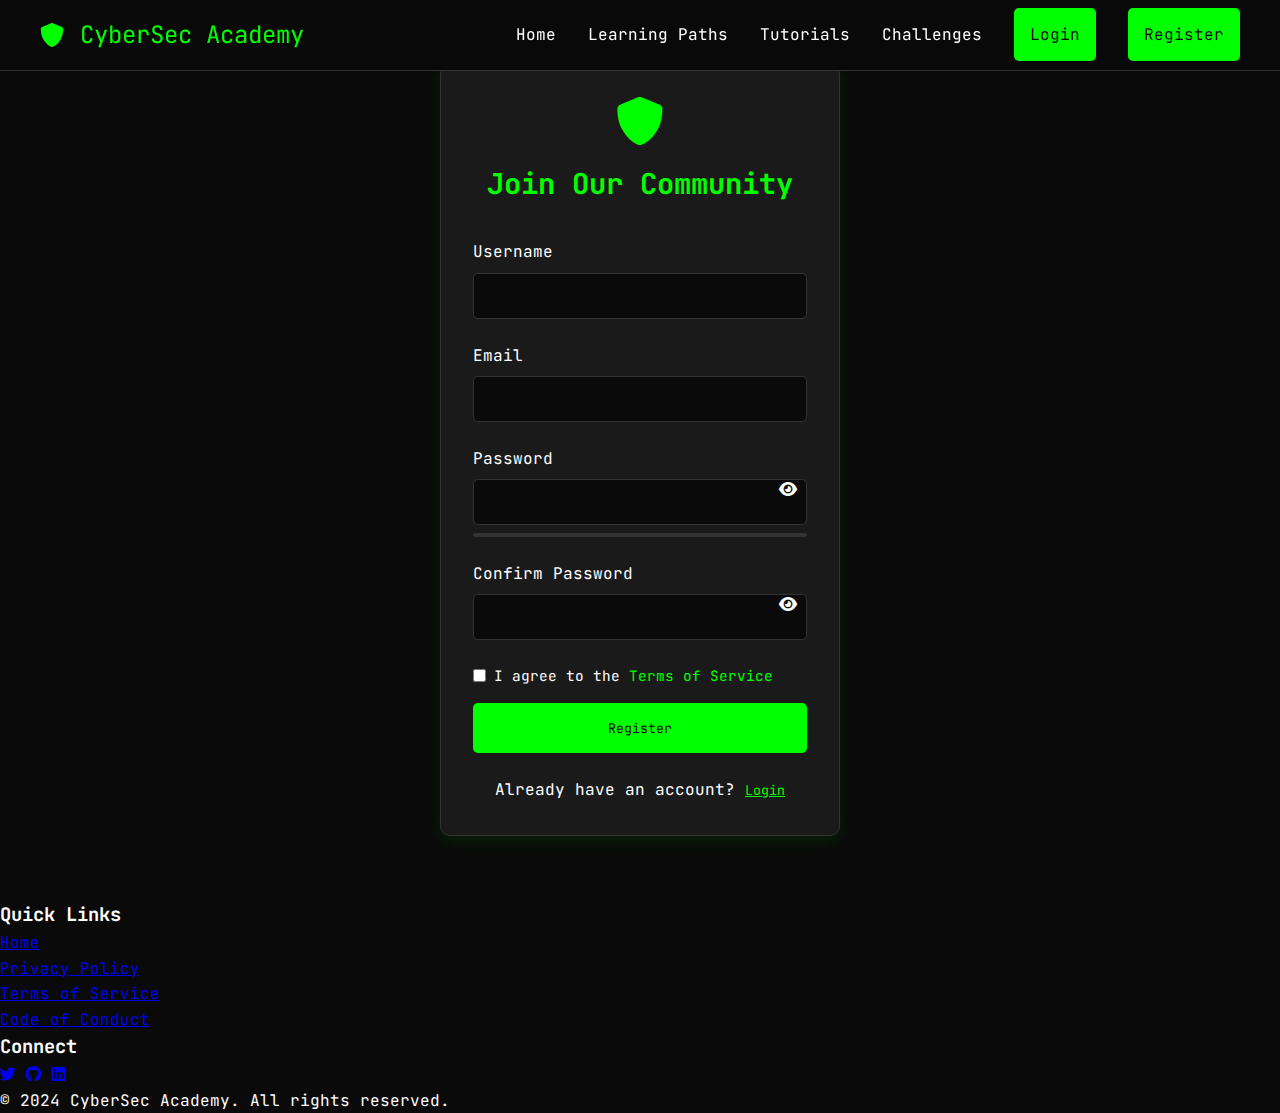
==== register.html @ 38bdb803 "Create register.html" ====
<!DOCTYPE html>
<html lang="en">
<head>
    <meta charset="UTF-8">
    <meta name="viewport" content="width=device-width, initial-scale=1.0">
    <title>Register - CyberSec Academy</title>
    <link rel="stylesheet" href="styles.css">
    <link href="https://fonts.googleapis.com/css2?family=JetBrains+Mono:wght@400;700&display=swap" rel="stylesheet">
    <link rel="stylesheet" href="https://cdnjs.cloudflare.com/ajax/libs/font-awesome/6.0.0/css/all.min.css">
    <style>
        :root {
            --primary-color: #00ff00;
            --accent-color: #00cc00;
            --background-color: #0a0a0a;
            --card-background: #1a1a1a;
            --text-color: #ffffff;
            --terminal-border: #333333;
        }

        * {
            margin: 0;
            padding: 0;
            box-sizing: border-box;
        }

        body {
            font-family: 'JetBrains Mono', monospace;
            background: var(--background-color);
            color: var(--text-color);
            line-height: 1.6;
        }

        header {
            background: rgba(10, 10, 10, 0.95);
            padding: 1rem 2rem;
            position: fixed;
            width: 100%;
            top: 0;
            z-index: 1000;
            border-bottom: 1px solid var(--terminal-border);
        }

        nav {
            display: flex;
            justify-content: space-between;
            align-items: center;
            max-width: 1200px;
            margin: 0 auto;
        }

        .logo {
            display: flex;
            align-items: center;
            gap: 1rem;
            font-size: 1.5rem;
            color: var(--primary-color);
        }

        nav ul {
            display: flex;
            gap: 2rem;
            list-style: none;
        }

        nav a {
            color: var(--text-color);
            text-decoration: none;
            transition: color 0.3s ease;
        }

        nav a:hover {
            color: var(--primary-color);
        }

        .auth-container {
            min-height: 100vh;
            display: flex;
            align-items: center;
            justify-content: center;
            padding: 2rem;
            background: var(--background-color);
        }

        .auth-card {
            background: var(--card-background);
            border: 1px solid var(--terminal-border);
            border-radius: 10px;
            padding: 2rem;
            width: 100%;
            max-width: 400px;
            box-shadow: 0 5px 15px rgba(0, 255, 0, 0.1);
        }

        .auth-header {
            text-align: center;
            margin-bottom: 2rem;
        }

        .auth-icon {
            font-size: 3rem;
            color: var(--primary-color);
            margin-bottom: 1rem;
        }

        .auth-title {
            font-size: 1.8rem;
            color: var(--primary-color);
            margin: 0;
        }

        .auth-form {
            display: none;
        }

        .auth-form.show {
            display: block;
            animation: fadeIn 0.3s ease;
        }

        .form-group {
            margin-bottom: 1.5rem;
            position: relative;
        }

        .form-group label {
            display: block;
            color: var(--text-color);
            margin-bottom: 0.5rem;
        }

        .form-group input {
            width: 100%;
            padding: 0.8rem;
            background: var(--background-color);
            border: 1px solid var(--terminal-border);
            border-radius: 5px;
            color: var(--text-color);
            font-family: 'JetBrains Mono', monospace;
        }

        .form-group input:focus {
            outline: none;
            border-color: var(--primary-color);
            box-shadow: 0 0 10px rgba(0, 255, 0, 0.1);
        }

        .password-toggle {
            position: absolute;
            right: 10px;
            top: 35px;
            cursor: pointer;
            color: var(--text-color);
        }

        .password-toggle:hover {
            color: var(--primary-color);
        }

        .password-strength {
            margin-top: 0.5rem;
            font-size: 0.9rem;
        }

        .strength-bar {
            height: 4px;
            background: var(--terminal-border);
            border-radius: 2px;
            margin-top: 0.5rem;
            overflow: hidden;
        }

        .strength-bar-fill {
            height: 100%;
            width: 0;
            transition: width 0.3s ease, background-color 0.3s ease;
        }

        .strength-weak { background-color: #ff4444; }
        .strength-medium { background-color: #ffbb33; }
        .strength-strong { background-color: #00C851; }

        .auth-button {
            width: 100%;
            padding: 1rem;
            background: var(--primary-color);
            color: var(--background-color);
            border: none;
            border-radius: 5px;
            font-family: 'JetBrains Mono', monospace;
            cursor: pointer;
            transition: background-color 0.3s ease;
        }

        .auth-button:hover {
            background: var(--accent-color);
        }

        .auth-switch {
            text-align: center;
            margin-top: 1.5rem;
        }

        .auth-switch button {
            background: none;
            border: none;
            color: var(--primary-color);
            cursor: pointer;
            font-family: 'JetBrains Mono', monospace;
            text-decoration: underline;
        }

        .auth-switch button:hover {
            color: var(--accent-color);
        }

        .error-message {
            color: #ff4444;
            text-align: center;
            margin-bottom: 1rem;
            display: none;
        }

        .error-message.show {
            display: block;
            animation: fadeIn 0.3s ease;
        }

        .terms-checkbox {
            margin: 1rem 0;
            display: flex;
            align-items: center;
            gap: 0.5rem;
        }

        .terms-checkbox input[type="checkbox"] {
            width: auto;
        }

        .terms-checkbox label {
            font-size: 0.9rem;
        }

        .terms-checkbox a {
            color: var(--primary-color);
            text-decoration: none;
        }

        .terms-checkbox a:hover {
            text-decoration: underline;
        }

        @keyframes fadeIn {
            from { opacity: 0; transform: translateY(10px); }
            to { opacity: 1; transform: translateY(0); }
        }

        @media (max-width: 480px) {
            .auth-container {
                padding: 1rem;
            }

            .auth-card {
                padding: 1.5rem;
            }

            .auth-title {
                font-size: 1.5rem;
            }
        }
    </style>
</head>
<body>
    <header>
        <nav>
            <div class="logo">
                <i class="fas fa-shield-alt"></i>
                <span>CyberSec Academy</span>
            </div>
            <ul>
                <li><a href="index.html">Home</a></li>
                <li><a href="/learning-paths.html">Learning Paths</a></li>
                <li><a href="/tutorials.html">Tutorials</a></li>
                <li><a href="/challenges.html">Challenges</a></li>
                <li><a href="/login.html" class="auth-button">Login</a></li>
                <li><a href="/register.html" class="auth-button active">Register</a></li>
            </ul>
        </nav>
    </header>

    <main class="auth-container">
        <div class="auth-card">
            <div class="auth-header">
                <i class="fas fa-shield-alt auth-icon"></i>
                <h1 class="auth-title">Join Our Community</h1>
            </div>

            <div class="error-message" id="error-message"></div>

            <form class="auth-form" id="login-form">
                <div class="form-group">
                    <label for="login-email">Email</label>
                    <input type="email" id="login-email" required>
                </div>
                <div class="form-group">
                    <label for="login-password">Password</label>
                    <input type="password" id="login-password" required>
                    <i class="fas fa-eye password-toggle" onclick="togglePassword('login-password')"></i>
                </div>
                <button type="submit" class="auth-button">Login</button>
                <div class="auth-switch">
                    <p>Don't have an account? <button type="button" id="show-register">Register</button></p>
                </div>
            </form>

            <form class="auth-form show" id="register-form">
                <div class="form-group">
                    <label for="register-username">Username</label>
                    <input type="text" id="register-username" required>
                </div>
                <div class="form-group">
                    <label for="register-email">Email</label>
                    <input type="email" id="register-email" required>
                </div>
                <div class="form-group">
                    <label for="register-password">Password</label>
                    <input type="password" id="register-password" required onkeyup="checkPasswordStrength()">
                    <i class="fas fa-eye password-toggle" onclick="togglePassword('register-password')"></i>
                    <div class="password-strength" id="password-strength"></div>
                    <div class="strength-bar">
                        <div class="strength-bar-fill" id="strength-bar-fill"></div>
                    </div>
                </div>
                <div class="form-group">
                    <label for="confirm-password">Confirm Password</label>
                    <input type="password" id="confirm-password" required onkeyup="checkPasswordMatch()">
                    <i class="fas fa-eye password-toggle" onclick="togglePassword('confirm-password')"></i>
                </div>
                <div class="terms-checkbox">
                    <input type="checkbox" id="terms" required>
                    <label for="terms">I agree to the <a href="/terms.html" target="_blank">Terms of Service</a></label>
                </div>
                <button type="submit" class="auth-button">Register</button>
                <div class="auth-switch">
                    <p>Already have an account? <button type="button" id="show-login">Login</button></p>
                </div>
            </form>
        </div>
    </main>

    <footer>
        <div class="footer-content">
            <div class="footer-section">
                <h3>Quick Links</h3>
                <ul>
                    <li><a href="index.html">Home</a></li>
                    <li><a href="privacy-policy.html">Privacy Policy</a></li>
                    <li><a href="terms.html">Terms of Service</a></li>
                    <li><a href="code-of-conduct.html">Code of Conduct</a></li>
                </ul>
            </div>
            <div class="footer-section">
                <h3>Connect</h3>
                <div class="social-links">
                    <a href="#"><i class="fab fa-twitter"></i></a>
                    <a href="#"><i class="fab fa-github"></i></a>
                    <a href="#"><i class="fab fa-linkedin"></i></a>
                </div>
            </div>
        </div>
        <div class="footer-bottom">
            <p>&copy; 2024 CyberSec Academy. All rights reserved.</p>
        </div>
    </footer>

    <script>
        // Form switching
        const loginForm = document.getElementById('login-form');
        const registerForm = document.getElementById('register-form');
        const showRegisterBtn = document.getElementById('show-register');
        const showLoginBtn = document.getElementById('show-login');
        const errorMessage = document.getElementById('error-message');

        showRegisterBtn.addEventListener('click', () => {
            loginForm.classList.remove('show');
            registerForm.classList.add('show');
            errorMessage.classList.remove('show');
        });

        showLoginBtn.addEventListener('click', () => {
            registerForm.classList.remove('show');
            loginForm.classList.add('show');
            errorMessage.classList.remove('show');
        });

        // Password visibility toggle
        function togglePassword(inputId) {
            const input = document.getElementById(inputId);
            const icon = input.nextElementSibling;
            
            if (input.type === 'password') {
                input.type = 'text';
                icon.classList.remove('fa-eye');
                icon.classList.add('fa-eye-slash');
            } else {
                input.type = 'password';
                icon.classList.remove('fa-eye-slash');
                icon.classList.add('fa-eye');
            }
        }

        // Password strength checker
        function checkPasswordStrength() {
            const password = document.getElementById('register-password').value;
            const strengthBar = document.getElementById('strength-bar-fill');
            const strengthText = document.getElementById('password-strength');
            let strength = 0;

            // Length check
            if (password.length >= 8) strength += 1;

            // Contains number
            if (/\d/.test(password)) strength += 1;

            // Contains lowercase letter
            if (/[a-z]/.test(password)) strength += 1;

            // Contains uppercase letter
            if (/[A-Z]/.test(password)) strength += 1;

            // Contains special character
            if (/[^A-Za-z0-9]/.test(password)) strength += 1;

            // Update strength bar and text
            switch(strength) {
                case 0:
                    strengthBar.style.width = '0%';
                    strengthBar.className = 'strength-bar-fill';
                    strengthText.textContent = 'Very Weak';
                    break;
                case 1:
                    strengthBar.style.width = '20%';
                    strengthBar.className = 'strength-bar-fill strength-weak';
                    strengthText.textContent = 'Weak';
                    break;
                case 2:
                    strengthBar.style.width = '40%';
                    strengthBar.className = 'strength-bar-fill strength-weak';
                    strengthText.textContent = 'Fair';
                    break;
                case 3:
                    strengthBar.style.width = '60%';
                    strengthBar.className = 'strength-bar-fill strength-medium';
                    strengthText.textContent = 'Good';
                    break;
                case 4:
                    strengthBar.style.width = '80%';
                    strengthBar.className = 'strength-bar-fill strength-medium';
                    strengthText.textContent = 'Strong';
                    break;
                case 5:
                    strengthBar.style.width = '100%';
                    strengthBar.className = 'strength-bar-fill strength-strong';
                    strengthText.textContent = 'Very Strong';
                    break;
            }
        }

        // Password match checker
        function checkPasswordMatch() {
            const password = document.getElementById('register-password').value;
            const confirmPassword = document.getElementById('confirm-password').value;
            const errorMessage = document.getElementById('error-message');

            if (password !== confirmPassword) {
                errorMessage.textContent = 'Passwords do not match';
                errorMessage.classList.add('show');
            } else {
                errorMessage.classList.remove('show');
            }
        }

        // Form submission
        loginForm.addEventListener('submit', async (e) => {
            e.preventDefault();
            const email = document.getElementById('login-email').value;
            const password = document.getElementById('login-password').value;

            try {
                const response = await fetch('/api/login', {
                    method: 'POST',
                    headers: { 'Content-Type': 'application/json' },
                    body: JSON.stringify({ email, password })
                });

                const data = await response.json();

                if (response.ok) {
                    localStorage.setItem('token', data.token);
                    window.location.href = '/';
                } else {
                    throw new Error(data.error);
                }
            } catch (error) {
                errorMessage.textContent = error.message;
                errorMessage.classList.add('show');
            }
        });

        registerForm.addEventListener('submit', async (e) => {
            e.preventDefault();
            const username = document.getElementById('register-username').value;
            const email = document.getElementById('register-email').value;
            const password = document.getElementById('register-password').value;
            const confirmPassword = document.getElementById('confirm-password').value;

            if (password !== confirmPassword) {
                errorMessage.textContent = 'Passwords do not match';
                errorMessage.classList.add('show');
                return;
            }

            try {
                const response = await fetch('/api/register', {
                    method: 'POST',
                    headers: { 'Content-Type': 'application/json' },
                    body: JSON.stringify({ username, email, password })
                });

                const data = await response.json();

                if (response.ok) {
                    localStorage.setItem('token', data.token);
                    window.location.href = '/';
                } else {
                    throw new Error(data.error);
                }
            } catch (error) {
                errorMessage.textContent = error.message;
                errorMessage.classList.add('show');
            }
        });
    </script>
</body>
</html>
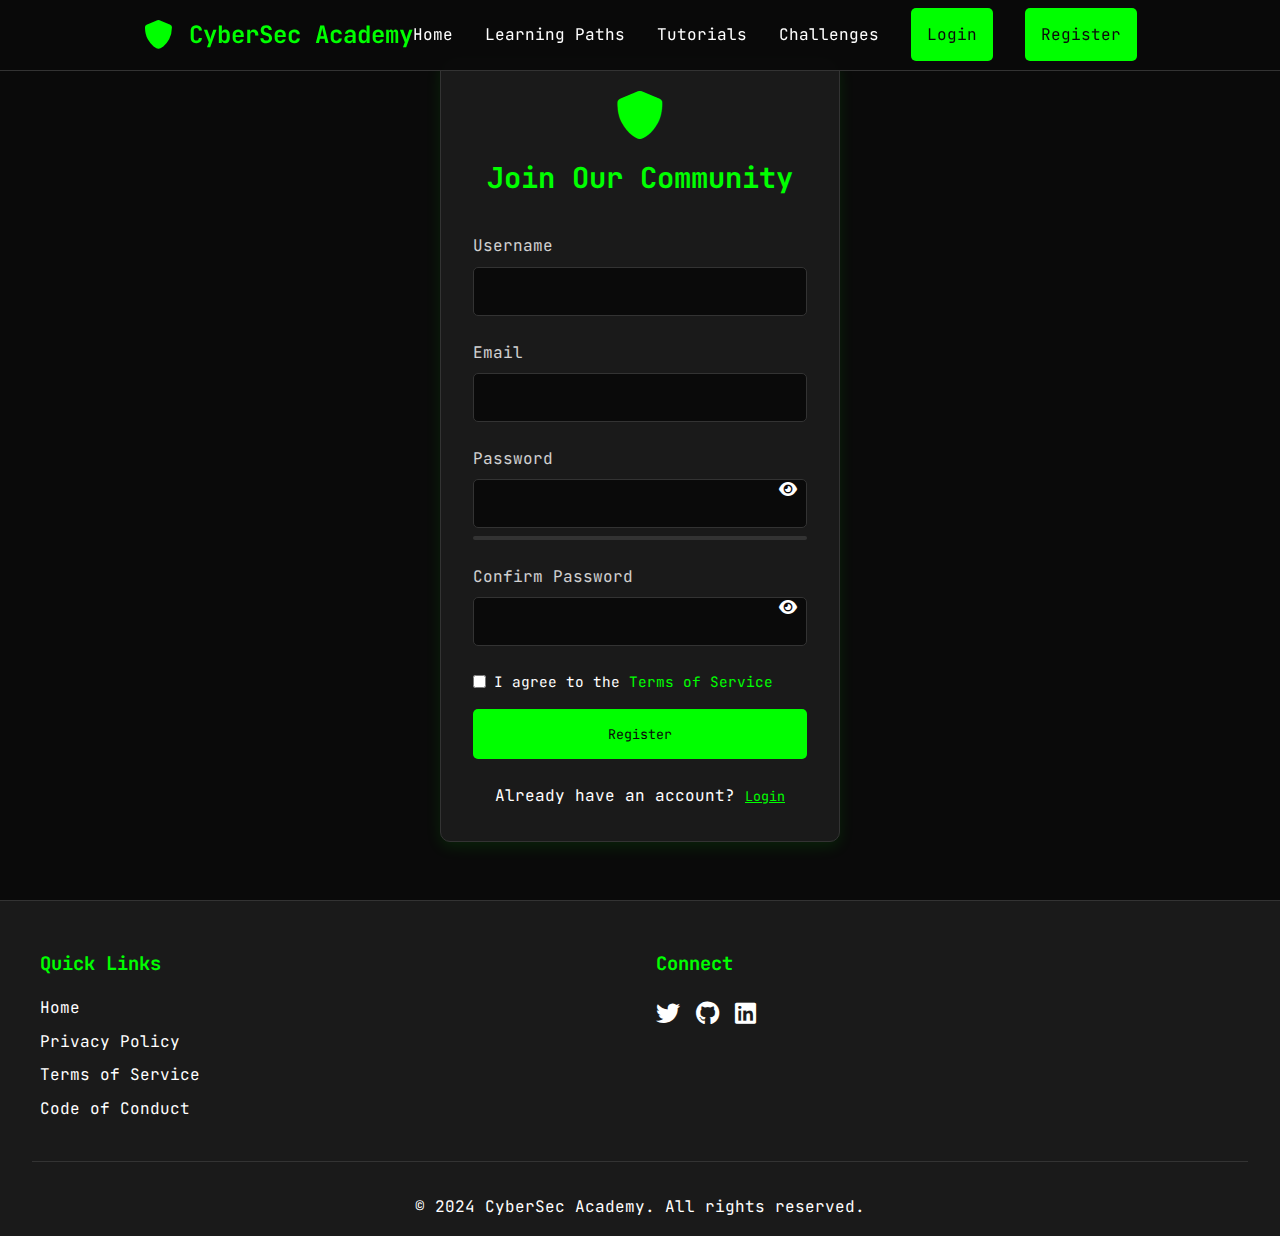
==== commit 0df6e1d4: "Update register.html" ====
--- a/register.html
+++ b/register.html
@@ -480,32 +480,6 @@
         }
 
         // Form submission
-        loginForm.addEventListener('submit', async (e) => {
-            e.preventDefault();
-            const email = document.getElementById('login-email').value;
-            const password = document.getElementById('login-password').value;
-
-            try {
-                const response = await fetch('/api/login', {
-                    method: 'POST',
-                    headers: { 'Content-Type': 'application/json' },
-                    body: JSON.stringify({ email, password })
-                });
-
-                const data = await response.json();
-
-                if (response.ok) {
-                    localStorage.setItem('token', data.token);
-                    window.location.href = '/';
-                } else {
-                    throw new Error(data.error);
-                }
-            } catch (error) {
-                errorMessage.textContent = error.message;
-                errorMessage.classList.add('show');
-            }
-        });
-
         registerForm.addEventListener('submit', async (e) => {
             e.preventDefault();
             const username = document.getElementById('register-username').value;
@@ -522,20 +496,74 @@
             try {
                 const response = await fetch('/api/register', {
                     method: 'POST',
-                    headers: { 'Content-Type': 'application/json' },
+                    headers: { 
+                        'Content-Type': 'application/json',
+                        'Accept': 'application/json'
+                    },
                     body: JSON.stringify({ username, email, password })
                 });
 
-                const data = await response.json();
+                let data;
+                const contentType = response.headers.get('content-type');
+                if (contentType && contentType.includes('application/json')) {
+                    data = await response.json();
+                } else {
+                    throw new Error('Server response was not JSON');
+                }
 
                 if (response.ok) {
-                    localStorage.setItem('token', data.token);
-                    window.location.href = '/';
+                    if (data.token) {
+                        localStorage.setItem('token', data.token);
+                        window.location.href = 'index.html';
+                    } else {
+                        throw new Error('No authentication token received');
+                    }
                 } else {
-                    throw new Error(data.error);
+                    throw new Error(data.error || 'Registration failed');
                 }
             } catch (error) {
-                errorMessage.textContent = error.message;
+                console.error('Registration error:', error);
+                errorMessage.textContent = error.message || 'Registration failed. Please try again.';
+                errorMessage.classList.add('show');
+            }
+        });
+
+        loginForm.addEventListener('submit', async (e) => {
+            e.preventDefault();
+            const email = document.getElementById('login-email').value;
+            const password = document.getElementById('login-password').value;
+
+            try {
+                const response = await fetch('/api/login', {
+                    method: 'POST',
+                    headers: { 
+                        'Content-Type': 'application/json',
+                        'Accept': 'application/json'
+                    },
+                    body: JSON.stringify({ email, password })
+                });
+
+                let data;
+                const contentType = response.headers.get('content-type');
+                if (contentType && contentType.includes('application/json')) {
+                    data = await response.json();
+                } else {
+                    throw new Error('Server response was not JSON');
+                }
+
+                if (response.ok) {
+                    if (data.token) {
+                        localStorage.setItem('token', data.token);
+                        window.location.href = 'index.html';
+                    } else {
+                        throw new Error('No authentication token received');
+                    }
+                } else {
+                    throw new Error(data.error || 'Login failed');
+                }
+            } catch (error) {
+                console.error('Login error:', error);
+                errorMessage.textContent = error.message || 'Login failed. Please try again.';
                 errorMessage.classList.add('show');
             }
         });
--- a/styles.css
+++ b/styles.css
@@ -0,0 +1,1803 @@
+/* Global Styles */
+:root {
+    --primary-color: #00ff00;
+    --secondary-color: #1a1a1a;
+    --accent-color: #ff3e3e;
+    --text-color: #ffffff;
+    --background-color: #000000;
+    --card-background: #1a1a1a;
+    --terminal-bg: #000000;
+    --terminal-text: #00ff00;
+    --terminal-border: #333333;
+    --card-bg: #1a1a1a;
+    --transition: all 0.3s ease;
+    --gradient: linear-gradient(135deg, #00ff00 0%, #00cc00 100%);
+}
+
+* {
+    margin: 0;
+    padding: 0;
+    box-sizing: border-box;
+}
+
+body {
+    font-family: 'JetBrains Mono', monospace;
+    background-color: var(--background-color);
+    color: var(--text-color);
+    line-height: 1.6;
+    overflow-x: hidden;
+}
+
+.container {
+    max-width: 1200px;
+    margin: 0 auto;
+    padding: 0 20px;
+}
+
+/* Header Styles */
+header {
+    position: fixed;
+    top: 0;
+    left: 0;
+    right: 0;
+    background: rgba(0, 0, 0, 0.9);
+    backdrop-filter: blur(10px);
+    padding: 1rem 2rem;
+    display: flex;
+    justify-content: space-between;
+    align-items: center;
+    z-index: 1000;
+    border-bottom: 1px solid var(--terminal-border);
+}
+
+.logo {
+    display: flex;
+    align-items: center;
+    gap: 0.5rem;
+    font-size: 1.5rem;
+    font-weight: bold;
+    color: var(--primary-color);
+}
+
+.logo i {
+    font-size: 1.8rem;
+}
+
+nav ul {
+    display: flex;
+    gap: 2rem;
+    list-style: none;
+}
+
+nav a {
+    color: var(--text-color);
+    text-decoration: none;
+    transition: color 0.3s ease;
+}
+
+nav a:hover {
+    color: var(--primary-color);
+}
+
+/* Terminal Window */
+.terminal-window {
+    background-color: var(--terminal-bg);
+    border-radius: 10px;
+    overflow: hidden;
+    margin-bottom: 2rem;
+    box-shadow: 0 0 20px rgba(0, 255, 0, 0.2);
+}
+
+.terminal-header {
+    background-color: #2d2d2d;
+    padding: 0.5rem 1rem;
+    display: flex;
+    justify-content: space-between;
+    align-items: center;
+}
+
+.terminal-title {
+    color: var(--terminal-text);
+    font-family: 'JetBrains Mono', monospace;
+}
+
+.terminal-controls {
+    display: flex;
+    gap: 0.5rem;
+}
+
+.control {
+    width: 12px;
+    height: 12px;
+    border-radius: 50%;
+    cursor: pointer;
+}
+
+.close { background-color: #ff5f56; }
+.minimize { background-color: #ffbd2e; }
+.maximize { background-color: #27c93f; }
+
+.terminal-body {
+    padding: 1rem;
+    font-family: 'JetBrains Mono', monospace;
+}
+
+.terminal-line {
+    margin-bottom: 0.5rem;
+}
+
+.prompt {
+    color: var(--primary-color);
+    margin-right: 0.5rem;
+}
+
+.command {
+    color: var(--terminal-text);
+}
+
+.output {
+    color: #888;
+    margin-left: 1rem;
+}
+
+/* Hero Section */
+#hero {
+    height: 100vh;
+    display: flex;
+    align-items: center;
+    justify-content: center;
+    text-align: center;
+    background: linear-gradient(rgba(0, 0, 0, 0.7), rgba(0, 0, 0, 0.7)),
+                url('https://images.unsplash.com/photo-1550751827-4bd374c3f58b?ixlib=rb-1.2.1&auto=format&fit=crop&w=1950&q=80');
+    background-size: cover;
+    background-position: center;
+    padding: 0 1rem;
+}
+
+.hero-content {
+    max-width: 800px;
+}
+
+.hero-content h1 {
+    font-size: 3.5rem;
+    margin-bottom: 1rem;
+    color: var(--primary-color);
+    text-shadow: 0 0 10px rgba(0, 255, 0, 0.5);
+}
+
+.hero-content p {
+    font-size: 1.2rem;
+    margin-bottom: 2rem;
+}
+
+.cta-buttons {
+    display: flex;
+    gap: 1rem;
+    justify-content: center;
+}
+
+.cta-button {
+    padding: 1rem 2rem;
+    border: 2px solid var(--primary-color);
+    border-radius: 5px;
+    color: var(--primary-color);
+    text-decoration: none;
+    font-weight: bold;
+    transition: all 0.3s ease;
+}
+
+.cta-button:hover {
+    background: var(--primary-color);
+    color: var(--background-color);
+}
+
+.cta-button.secondary {
+    border-color: var(--accent-color);
+    color: var(--accent-color);
+}
+
+.cta-button.secondary:hover {
+    background: var(--accent-color);
+    color: var(--background-color);
+}
+
+/* Learning Paths Section */
+#learning-paths {
+    padding: 5rem 2rem;
+    background: var(--secondary-color);
+}
+
+.paths-grid {
+    display: grid;
+    grid-template-columns: repeat(auto-fit, minmax(300px, 1fr));
+    gap: 2rem;
+    margin-top: 2rem;
+}
+
+.path-card {
+    background: var(--card-background);
+    border: 1px solid var(--terminal-border);
+    border-radius: 10px;
+    padding: 2rem;
+    transition: transform 0.3s ease;
+}
+
+.path-card:hover {
+    transform: translateY(-5px);
+    box-shadow: 0 5px 15px rgba(0, 255, 0, 0.1);
+}
+
+.path-icon {
+    font-size: 2.5rem;
+    color: var(--primary-color);
+    margin-bottom: 1rem;
+}
+
+.path-card h3 {
+    margin-bottom: 1rem;
+    color: var(--primary-color);
+}
+
+.path-topics {
+    list-style: none;
+    margin: 1rem 0;
+}
+
+.path-topics li {
+    margin: 0.5rem 0;
+    padding-left: 1.5rem;
+    position: relative;
+}
+
+.path-topics li::before {
+    content: '>';
+    position: absolute;
+    left: 0;
+    color: var(--primary-color);
+}
+
+.path-progress {
+    margin: 1.5rem 0;
+}
+
+.progress-bar {
+    height: 5px;
+    background: var(--terminal-border);
+    border-radius: 5px;
+    overflow: hidden;
+}
+
+.progress {
+    height: 100%;
+    background: var(--primary-color);
+    transition: width 0.3s ease;
+}
+
+.path-button {
+    display: inline-block;
+    padding: 0.8rem 1.5rem;
+    background: var(--primary-color);
+    color: var(--background-color);
+    text-decoration: none;
+    border-radius: 5px;
+    transition: all 0.3s ease;
+}
+
+.path-button:hover {
+    background: var(--accent-color);
+}
+
+/* Tutorials Section */
+#tutorials {
+    padding: 5rem 2rem;
+}
+
+.tutorials-grid {
+    display: grid;
+    grid-template-columns: repeat(auto-fit, minmax(300px, 1fr));
+    gap: 2rem;
+    margin-top: 2rem;
+}
+
+.tutorial-card {
+    background: var(--card-background);
+    border: 1px solid var(--terminal-border);
+    border-radius: 10px;
+    padding: 2rem;
+    transition: transform 0.3s ease;
+}
+
+.tutorial-card:hover {
+    transform: translateY(-5px);
+    box-shadow: 0 5px 15px rgba(0, 255, 0, 0.1);
+}
+
+.tutorial-header {
+    display: flex;
+    align-items: center;
+    gap: 1rem;
+    margin-bottom: 1rem;
+}
+
+.tutorial-header i {
+    font-size: 2rem;
+    color: var(--primary-color);
+}
+
+.tutorial-meta {
+    display: flex;
+    gap: 1rem;
+    margin: 1rem 0;
+    color: #888;
+}
+
+.tutorial-button {
+    display: inline-block;
+    padding: 0.8rem 1.5rem;
+    background: var(--primary-color);
+    color: var(--background-color);
+    text-decoration: none;
+    border-radius: 5px;
+    transition: all 0.3s ease;
+}
+
+.tutorial-button:hover {
+    background: var(--accent-color);
+}
+
+/* Challenges Section */
+#challenges {
+    padding: 5rem 2rem;
+    background: var(--secondary-color);
+}
+
+.challenges-grid {
+    display: grid;
+    grid-template-columns: repeat(auto-fit, minmax(300px, 1fr));
+    gap: 2rem;
+    margin-top: 2rem;
+}
+
+.challenge-card {
+    background: var(--card-background);
+    border: 1px solid var(--terminal-border);
+    border-radius: 10px;
+    padding: 2rem;
+    transition: transform 0.3s ease;
+}
+
+.challenge-card:hover {
+    transform: translateY(-5px);
+    box-shadow: 0 5px 15px rgba(0, 255, 0, 0.1);
+}
+
+.challenge-header {
+    display: flex;
+    align-items: center;
+    gap: 1rem;
+    margin-bottom: 1rem;
+}
+
+.difficulty {
+    padding: 0.3rem 0.8rem;
+    border-radius: 20px;
+    font-size: 0.9rem;
+    font-weight: bold;
+}
+
+.difficulty.easy {
+    background: #4CAF50;
+    color: white;
+}
+
+.difficulty.medium {
+    background: #FFC107;
+    color: black;
+}
+
+.difficulty.hard {
+    background: #F44336;
+    color: white;
+}
+
+.challenge-meta {
+    display: flex;
+    gap: 1rem;
+    margin: 1rem 0;
+    color: #888;
+}
+
+.challenge-button {
+    display: inline-block;
+    padding: 0.8rem 1.5rem;
+    background: var(--primary-color);
+    color: var(--background-color);
+    text-decoration: none;
+    border-radius: 5px;
+    transition: all 0.3s ease;
+}
+
+.challenge-button:hover {
+    background: var(--accent-color);
+}
+
+/* Progress Section */
+#progress {
+    padding: 5rem 2rem;
+}
+
+.progress-container {
+    max-width: 1200px;
+    margin: 2rem auto;
+}
+
+.progress-stats {
+    display: grid;
+    grid-template-columns: repeat(auto-fit, minmax(200px, 1fr));
+    gap: 2rem;
+    margin-bottom: 3rem;
+}
+
+.stat-card {
+    background: var(--card-background);
+    border: 1px solid var(--terminal-border);
+    border-radius: 10px;
+    padding: 2rem;
+    text-align: center;
+}
+
+.stat-card i {
+    font-size: 2.5rem;
+    color: var(--primary-color);
+    margin-bottom: 1rem;
+}
+
+.stat-number {
+    font-size: 2rem;
+    font-weight: bold;
+    color: var(--primary-color);
+}
+
+.progress-chart {
+    background: var(--card-background);
+    border: 1px solid var(--terminal-border);
+    border-radius: 10px;
+    padding: 2rem;
+    height: 400px;
+}
+
+/* Resources Section */
+#resources {
+    padding: 5rem 2rem;
+    background: var(--secondary-color);
+}
+
+.resources-grid {
+    display: grid;
+    grid-template-columns: repeat(auto-fit, minmax(300px, 1fr));
+    gap: 2rem;
+    margin-top: 2rem;
+}
+
+.resource-card {
+    background: var(--card-background);
+    border: 1px solid var(--terminal-border);
+    border-radius: 10px;
+    padding: 2rem;
+    transition: transform 0.3s ease;
+}
+
+.resource-card:hover {
+    transform: translateY(-5px);
+    box-shadow: 0 5px 15px rgba(0, 255, 0, 0.1);
+}
+
+.resource-card i {
+    font-size: 2.5rem;
+    color: var(--primary-color);
+    margin-bottom: 1rem;
+}
+
+.resource-card ul {
+    list-style: none;
+    margin-top: 1rem;
+}
+
+.resource-card li {
+    margin: 0.5rem 0;
+    padding-left: 1.5rem;
+    position: relative;
+}
+
+.resource-card li::before {
+    content: '>';
+    position: absolute;
+    left: 0;
+    color: var(--primary-color);
+}
+
+/* Footer */
+footer {
+    background: var(--card-background);
+    padding: 3rem 2rem 1rem;
+    border-top: 1px solid var(--terminal-border);
+}
+
+.footer-content {
+    display: grid;
+    grid-template-columns: repeat(auto-fit, minmax(200px, 1fr));
+    gap: 2rem;
+    max-width: 1200px;
+    margin: 0 auto;
+}
+
+.footer-section h3 {
+    color: var(--primary-color);
+    margin-bottom: 1rem;
+}
+
+.footer-section ul {
+    list-style: none;
+}
+
+.footer-section ul li {
+    margin: 0.5rem 0;
+}
+
+.footer-section a {
+    color: var(--text-color);
+    text-decoration: none;
+    transition: color 0.3s ease;
+}
+
+.footer-section a:hover {
+    color: var(--primary-color);
+}
+
+.social-links {
+    display: flex;
+    gap: 1rem;
+}
+
+.social-links a {
+    font-size: 1.5rem;
+}
+
+.footer-bottom {
+    text-align: center;
+    margin-top: 2rem;
+    padding-top: 2rem;
+    border-top: 1px solid var(--terminal-border);
+}
+
+/* Matrix Background */
+.matrix-bg {
+    position: fixed;
+    top: 0;
+    left: 0;
+    width: 100%;
+    height: 100%;
+    z-index: -1;
+    opacity: 0.1;
+}
+
+/* Scroll Progress */
+.scroll-progress {
+    position: fixed;
+    top: 0;
+    left: 0;
+    height: 3px;
+    background: var(--primary-color);
+    z-index: 1001;
+    transition: width 0.3s ease;
+}
+
+/* Mobile Menu */
+.menu-toggle {
+    display: none;
+    background: none;
+    border: none;
+    color: var(--primary-color);
+    font-size: 1.5rem;
+    cursor: pointer;
+}
+
+/* Responsive Design */
+@media (max-width: 768px) {
+    .menu-toggle {
+        display: block;
+    }
+
+    nav ul {
+        display: none;
+        position: fixed;
+        top: 60px;
+        left: 0;
+        right: 0;
+        background: var(--card-background);
+        padding: 1rem;
+        flex-direction: column;
+        gap: 1rem;
+    }
+
+    nav ul.show {
+        display: flex;
+    }
+
+    .hero-content h1 {
+        font-size: 2.5rem;
+    }
+
+    .cta-buttons {
+        flex-direction: column;
+    }
+
+    .progress-stats {
+        grid-template-columns: 1fr;
+    }
+}
+
+/* Animations */
+@keyframes glow {
+    0% {
+        box-shadow: 0 0 5px var(--primary-color);
+    }
+    50% {
+        box-shadow: 0 0 20px var(--primary-color);
+    }
+    100% {
+        box-shadow: 0 0 5px var(--primary-color);
+    }
+}
+
+.path-card:hover,
+.tutorial-card:hover,
+.challenge-card:hover,
+.resource-card:hover {
+    animation: glow 2s infinite;
+}
+
+/* Services Section */
+.services {
+    padding: 5rem 5%;
+    background-color: var(--background-color);
+}
+
+.services h2 {
+    text-align: center;
+    margin-bottom: 3rem;
+    font-size: 2.5rem;
+}
+
+.services-grid {
+    display: grid;
+    grid-template-columns: repeat(auto-fit, minmax(250px, 1fr));
+    gap: 2rem;
+}
+
+.service-card {
+    background-color: var(--card-bg);
+    padding: 2rem;
+    border-radius: 10px;
+    transition: var(--transition);
+    border: 1px solid rgba(0, 255, 0, 0.2);
+    position: relative;
+    overflow: hidden;
+}
+
+.service-card::before {
+    content: '';
+    position: absolute;
+    top: 0;
+    left: 0;
+    width: 100%;
+    height: 100%;
+    background: linear-gradient(45deg, transparent, rgba(0, 255, 0, 0.1), transparent);
+    transform: translateX(-100%);
+    transition: 0.5s;
+}
+
+.service-card:hover::before {
+    transform: translateX(100%);
+}
+
+.service-card:hover {
+    transform: translateY(-10px);
+    box-shadow: 0 10px 30px rgba(0, 255, 0, 0.2);
+}
+
+.service-icon {
+    font-size: 2.5rem;
+    margin-bottom: 1rem;
+}
+
+/* Pricing Section */
+.pricing {
+    padding: 5rem 5%;
+    background-color: var(--card-bg);
+}
+
+.pricing h2 {
+    text-align: center;
+    margin-bottom: 3rem;
+    font-size: 2.5rem;
+}
+
+.pricing-grid {
+    display: grid;
+    grid-template-columns: repeat(auto-fit, minmax(300px, 1fr));
+    gap: 2rem;
+    max-width: 1200px;
+    margin: 0 auto;
+}
+
+.pricing-card {
+    background-color: var(--background-color);
+    padding: 2rem;
+    border-radius: 10px;
+    transition: var(--transition);
+    border: 1px solid rgba(0, 255, 0, 0.2);
+    position: relative;
+}
+
+.pricing-card.featured {
+    transform: scale(1.05);
+    border: 2px solid var(--text-color);
+}
+
+.pricing-card.featured::before {
+    content: 'Most Popular';
+    position: absolute;
+    top: -15px;
+    left: 50%;
+    transform: translateX(-50%);
+    background-color: var(--text-color);
+    color: var(--background-color);
+    padding: 0.5rem 1rem;
+    border-radius: 20px;
+    font-size: 0.9rem;
+}
+
+.pricing-header {
+    text-align: center;
+    margin-bottom: 2rem;
+}
+
+.pricing-header h3 {
+    font-size: 1.5rem;
+    margin-bottom: 1rem;
+}
+
+.price {
+    font-size: 2.5rem;
+    font-weight: 700;
+}
+
+.price span {
+    font-size: 1rem;
+    opacity: 0.7;
+}
+
+.discount-badge {
+    background-color: #ff4444;
+    color: white;
+    padding: 0.2rem 0.5rem;
+    border-radius: 5px;
+    font-size: 0.8rem;
+    margin-left: 0.5rem;
+}
+
+.original {
+    text-decoration: line-through;
+    opacity: 0.7;
+    margin-right: 0.5rem;
+}
+
+.pricing-features {
+    list-style: none;
+    margin-bottom: 2rem;
+}
+
+.pricing-features li {
+    padding: 0.5rem 0;
+    border-bottom: 1px solid rgba(0, 255, 0, 0.2);
+}
+
+.pricing-features li:last-child {
+    border-bottom: none;
+}
+
+/* Modal */
+.modal {
+    display: none;
+    position: fixed;
+    top: 0;
+    left: 0;
+    width: 100%;
+    height: 100%;
+    background-color: rgba(0, 0, 0, 0.8);
+    z-index: 2000;
+    backdrop-filter: blur(5px);
+}
+
+.modal-content {
+    background-color: var(--card-bg);
+    padding: 2rem;
+    border-radius: 10px;
+    position: absolute;
+    top: 50%;
+    left: 50%;
+    transform: translate(-50%, -50%);
+    width: 90%;
+    max-width: 500px;
+    animation: modalSlideIn 0.3s ease;
+}
+
+@keyframes modalSlideIn {
+    from {
+        transform: translate(-50%, -60%);
+        opacity: 0;
+    }
+    to {
+        transform: translate(-50%, -50%);
+        opacity: 1;
+    }
+}
+
+.close {
+    position: absolute;
+    right: 1rem;
+    top: 1rem;
+    font-size: 1.5rem;
+    cursor: pointer;
+    transition: var(--transition);
+}
+
+.close:hover {
+    transform: rotate(90deg);
+}
+
+.form-row {
+    margin-bottom: 1.5rem;
+}
+
+#card-element {
+    padding: 1rem;
+    background-color: var(--background-color);
+    border: 1px solid rgba(0, 255, 0, 0.2);
+    border-radius: 5px;
+}
+
+#card-errors {
+    color: #ff4444;
+    margin-top: 0.5rem;
+    font-size: 0.9rem;
+}
+
+/* Animations */
+@keyframes fadeInUp {
+    from {
+        opacity: 0;
+        transform: translateY(20px);
+    }
+    to {
+        opacity: 1;
+        transform: translateY(0);
+    }
+}
+
+/* Loading Animation */
+.cta-button.loading {
+    position: relative;
+    color: transparent;
+}
+
+.cta-button.loading::after {
+    content: '';
+    position: absolute;
+    top: 50%;
+    left: 50%;
+    width: 20px;
+    height: 20px;
+    margin: -10px 0 0 -10px;
+    border: 2px solid var(--background-color);
+    border-top-color: transparent;
+    border-radius: 50%;
+    animation: button-loading 0.8s linear infinite;
+}
+
+@keyframes button-loading {
+    to {
+        transform: rotate(360deg);
+    }
+}
+
+/* Success Message */
+.success-message {
+    background-color: rgba(0, 255, 0, 0.1);
+    color: #00ff00;
+    padding: 1rem;
+    border-radius: 5px;
+    margin-top: 1rem;
+    text-align: center;
+    animation: fadeIn 0.3s ease;
+}
+
+/* Enhanced Card Animations */
+.service-card, .pricing-card {
+    transition: transform 0.3s ease, box-shadow 0.3s ease;
+}
+
+.service-card:hover, .pricing-card:hover {
+    box-shadow: 0 10px 30px rgba(0, 255, 0, 0.2);
+}
+
+/* Enhanced Button Animations */
+.cta-button {
+    position: relative;
+    overflow: hidden;
+}
+
+.cta-button::after {
+    content: '';
+    position: absolute;
+    top: 50%;
+    left: 50%;
+    width: 0;
+    height: 0;
+    background: rgba(0, 255, 0, 0.2);
+    border-radius: 50%;
+    transform: translate(-50%, -50%);
+    transition: width 0.6s ease, height 0.6s ease;
+}
+
+.cta-button:hover::after {
+    width: 300px;
+    height: 300px;
+}
+
+/* Enhanced Modal Animations */
+.modal-content {
+    animation: modalSlideIn 0.3s ease;
+}
+
+@keyframes modalSlideIn {
+    from {
+        transform: translate(-50%, -60%);
+        opacity: 0;
+    }
+    to {
+        transform: translate(-50%, -50%);
+        opacity: 1;
+    }
+}
+
+/* Enhanced Hero Section */
+.hero {
+    position: relative;
+    overflow: hidden;
+}
+
+.hero::before {
+    content: '';
+    position: absolute;
+    top: 0;
+    left: 0;
+    width: 100%;
+    height: 100%;
+    background: radial-gradient(circle at center, transparent 0%, rgba(0, 0, 0, 0.8) 100%);
+    animation: pulse 4s infinite;
+}
+
+/* Enhanced Pricing Cards */
+.pricing-card.featured {
+    position: relative;
+    z-index: 1;
+}
+
+.pricing-card.featured::after {
+    content: '';
+    position: absolute;
+    top: -2px;
+    left: -2px;
+    right: -2px;
+    bottom: -2px;
+    background: linear-gradient(45deg, #fff, transparent, #fff);
+    z-index: -1;
+    border-radius: 12px;
+    animation: borderGlow 3s linear infinite;
+}
+
+@keyframes borderGlow {
+    0% {
+        background-position: 0% 50%;
+    }
+    50% {
+        background-position: 100% 50%;
+    }
+    100% {
+        background-position: 0% 50%;
+    }
+}
+
+/* Enhanced Navigation */
+.nav-links a {
+    position: relative;
+}
+
+.nav-links a::before {
+    content: '';
+    position: absolute;
+    bottom: -5px;
+    left: 0;
+    width: 0;
+    height: 2px;
+    background: var(--text-color);
+    transition: width 0.3s ease;
+}
+
+.nav-links a:hover::before {
+    width: 100%;
+}
+
+/* Enhanced Scroll Animations */
+[data-aos] {
+    opacity: 0;
+    transform: translateY(20px);
+    transition: opacity 0.6s ease, transform 0.6s ease;
+}
+
+[data-aos].aos-animate {
+    opacity: 1;
+    transform: translateY(0);
+}
+
+/* Providers Section */
+.providers {
+    padding: 5rem 5%;
+    background-color: var(--background-color);
+}
+
+.providers h2 {
+    text-align: center;
+    margin-bottom: 3rem;
+    font-size: 2.5rem;
+}
+
+.providers-grid {
+    display: grid;
+    grid-template-columns: repeat(auto-fit, minmax(300px, 1fr));
+    gap: 2rem;
+    max-width: 1200px;
+    margin: 0 auto;
+}
+
+.provider-card {
+    background-color: var(--card-bg);
+    border-radius: 10px;
+    overflow: hidden;
+    transition: var(--transition);
+    border: 1px solid rgba(0, 255, 0, 0.2);
+}
+
+.provider-card:hover {
+    transform: translateY(-10px);
+    box-shadow: 0 10px 30px rgba(0, 255, 0, 0.2);
+}
+
+.provider-image {
+    width: 100%;
+    height: 200px;
+    overflow: hidden;
+}
+
+.provider-image img {
+    width: 100%;
+    height: 100%;
+    object-fit: cover;
+    transition: var(--transition);
+}
+
+.provider-card:hover .provider-image img {
+    transform: scale(1.1);
+}
+
+.provider-info {
+    padding: 1.5rem;
+}
+
+.provider-info h3 {
+    font-size: 1.5rem;
+    margin-bottom: 0.5rem;
+}
+
+.provider-title {
+    color: var(--text-color);
+    opacity: 0.8;
+    margin-bottom: 1rem;
+}
+
+.provider-description {
+    margin-bottom: 1rem;
+    line-height: 1.6;
+}
+
+.provider-skills {
+    display: flex;
+    flex-wrap: wrap;
+    gap: 0.5rem;
+}
+
+.provider-skills span {
+    background-color: rgba(0, 255, 0, 0.1);
+    padding: 0.3rem 0.8rem;
+    border-radius: 20px;
+    font-size: 0.9rem;
+    transition: var(--transition);
+}
+
+.provider-skills span:hover {
+    background-color: rgba(0, 255, 0, 0.2);
+}
+
+/* Enhanced About Section */
+.about {
+    padding: 5rem 5%;
+    background-color: var(--card-bg);
+}
+
+.about-content {
+    max-width: 1200px;
+    margin: 0 auto;
+}
+
+.about h2 {
+    text-align: center;
+    margin-bottom: 3rem;
+    font-size: 2.5rem;
+}
+
+.about-grid {
+    display: grid;
+    grid-template-columns: 1fr 1fr;
+    gap: 4rem;
+    align-items: center;
+}
+
+.about-text p {
+    margin-bottom: 1.5rem;
+    line-height: 1.8;
+}
+
+.about-stats {
+    display: grid;
+    grid-template-columns: repeat(3, 1fr);
+    gap: 2rem;
+    margin-top: 3rem;
+}
+
+.stat-item {
+    text-align: center;
+}
+
+.stat-number {
+    display: block;
+    font-size: 2.5rem;
+    font-weight: 700;
+    margin-bottom: 0.5rem;
+    background: linear-gradient(45deg, #fff, #ccc);
+    -webkit-background-clip: text;
+    -webkit-text-fill-color: transparent;
+}
+
+.stat-label {
+    font-size: 1rem;
+    opacity: 0.8;
+}
+
+.about-features {
+    display: grid;
+    gap: 2rem;
+}
+
+.feature-item {
+    background-color: var(--background-color);
+    padding: 2rem;
+    border-radius: 10px;
+    transition: var(--transition);
+    border: 1px solid rgba(0, 255, 0, 0.2);
+}
+
+.feature-item:hover {
+    transform: translateY(-5px);
+    box-shadow: 0 10px 30px rgba(0, 255, 0, 0.2);
+}
+
+.feature-icon {
+    font-size: 2rem;
+    margin-bottom: 1rem;
+}
+
+.feature-item h3 {
+    margin-bottom: 0.5rem;
+}
+
+.feature-item p {
+    opacity: 0.8;
+}
+
+/* Responsive Design Updates */
+@media (max-width: 768px) {
+    .navbar {
+        padding: 1rem 5%;
+    }
+
+    .nav-links {
+        display: none;
+    }
+
+    .hero-content h1 {
+        font-size: 2.5rem;
+    }
+
+    .hero-content p {
+        font-size: 1rem;
+    }
+
+    .hero-buttons {
+        flex-direction: column;
+    }
+
+    .services-grid,
+    .pricing-grid {
+        grid-template-columns: 1fr;
+    }
+
+    .pricing-card.featured {
+        transform: none;
+    }
+
+    .pricing-card.featured::after {
+        display: none;
+    }
+
+    .about-grid {
+        grid-template-columns: 1fr;
+        gap: 2rem;
+    }
+
+    .about-stats {
+        grid-template-columns: 1fr;
+        gap: 1.5rem;
+    }
+
+    .providers-grid {
+        grid-template-columns: 1fr;
+    }
+
+    .provider-card {
+        max-width: 400px;
+        margin: 0 auto;
+    }
+}
+
+/* Success Animation */
+.success-animation {
+    display: flex;
+    justify-content: center;
+    margin-bottom: 2rem;
+}
+
+.checkmark {
+    width: 80px;
+    height: 80px;
+    border-radius: 50%;
+    background-color: rgba(0, 255, 0, 0.1);
+    display: flex;
+    align-items: center;
+    justify-content: center;
+    font-size: 40px;
+    color: #00ff00;
+    animation: checkmark 0.5s ease-in-out;
+}
+
+@keyframes checkmark {
+    0% {
+        transform: scale(0);
+        opacity: 0;
+    }
+    50% {
+        transform: scale(1.2);
+    }
+    100% {
+        transform: scale(1);
+        opacity: 1;
+    }
+}
+
+.success-details {
+    background-color: rgba(0, 255, 0, 0.05);
+    padding: 1rem;
+    border-radius: 5px;
+    margin: 1rem 0;
+}
+
+.success-details p {
+    margin: 0.5rem 0;
+}
+
+/* Enhanced Payment Modal */
+.modal-content {
+    background: linear-gradient(145deg, var(--card-bg), var(--background-color));
+    border: 1px solid rgba(0, 255, 0, 0.2);
+    box-shadow: 0 10px 30px rgba(0, 0, 0, 0.3);
+}
+
+#card-element {
+    background-color: rgba(0, 255, 0, 0.05);
+    border: 1px solid rgba(0, 255, 0, 0.2);
+    border-radius: 5px;
+    padding: 1rem;
+    margin-bottom: 1rem;
+}
+
+.form-row {
+    margin-bottom: 1.5rem;
+}
+
+.form-row label {
+    display: block;
+    margin-bottom: 0.5rem;
+    font-size: 0.9rem;
+    opacity: 0.8;
+}
+
+/* Enhanced Provider Cards */
+.provider-card {
+    position: relative;
+    overflow: hidden;
+}
+
+.provider-card::before {
+    content: '';
+    position: absolute;
+    top: 0;
+    left: 0;
+    width: 100%;
+    height: 100%;
+    background: linear-gradient(45deg, transparent, rgba(0, 255, 0, 0.1), transparent);
+    transform: translateX(-100%);
+    transition: 0.5s;
+}
+
+.provider-card:hover::before {
+    transform: translateX(100%);
+}
+
+.provider-skills span {
+    position: relative;
+    overflow: hidden;
+}
+
+.provider-skills span::after {
+    content: '';
+    position: absolute;
+    top: 0;
+    left: -100%;
+    width: 100%;
+    height: 100%;
+    background: linear-gradient(90deg, transparent, rgba(0, 255, 0, 0.2), transparent);
+    transition: 0.5s;
+}
+
+.provider-skills span:hover::after {
+    left: 100%;
+}
+
+/* Enhanced About Stats */
+.stat-number {
+    position: relative;
+    display: inline-block;
+}
+
+.stat-number::after {
+    content: '';
+    position: absolute;
+    bottom: -5px;
+    left: 0;
+    width: 100%;
+    height: 2px;
+    background: linear-gradient(90deg, transparent, var(--text-color), transparent);
+    transform: scaleX(0);
+    transform-origin: center;
+    transition: transform 0.3s ease;
+}
+
+.stat-number.animate::after {
+    transform: scaleX(1);
+}
+
+/* Enhanced Feature Items */
+.feature-item {
+    position: relative;
+    overflow: hidden;
+}
+
+.feature-item::before {
+    content: '';
+    position: absolute;
+    top: 0;
+    left: 0;
+    width: 100%;
+    height: 100%;
+    background: linear-gradient(45deg, transparent, rgba(0, 255, 0, 0.05), transparent);
+    transform: translateX(-100%);
+    transition: 0.5s;
+}
+
+.feature-item:hover::before {
+    transform: translateX(100%);
+}
+
+/* Loading State for Buttons */
+.cta-button.loading {
+    position: relative;
+    color: transparent;
+}
+
+.cta-button.loading::after {
+    content: '';
+    position: absolute;
+    top: 50%;
+    left: 50%;
+    width: 20px;
+    height: 20px;
+    margin: -10px 0 0 -10px;
+    border: 2px solid var(--background-color);
+    border-top-color: transparent;
+    border-radius: 50%;
+    animation: button-loading 0.8s linear infinite;
+}
+
+@keyframes button-loading {
+    to {
+        transform: rotate(360deg);
+    }
+}
+
+/* Success Page Styles */
+.success-page {
+    min-height: 100vh;
+    display: flex;
+    align-items: center;
+    justify-content: center;
+    padding: 2rem;
+    background: var(--gradient);
+}
+
+.success-content {
+    background-color: var(--card-bg);
+    padding: 3rem;
+    border-radius: 15px;
+    text-align: center;
+    max-width: 600px;
+    width: 100%;
+    box-shadow: 0 10px 30px rgba(0, 0, 0, 0.3);
+    animation: fadeInUp 0.5s ease;
+}
+
+.success-content h1 {
+    font-size: 2.5rem;
+    margin: 2rem 0;
+    color: var(--text-color);
+}
+
+.success-details {
+    background-color: rgba(0, 255, 0, 0.05);
+    padding: 2rem;
+    border-radius: 10px;
+    margin: 2rem 0;
+}
+
+.success-details p {
+    margin: 1rem 0;
+    font-size: 1.1rem;
+}
+
+.next-steps {
+    text-align: left;
+    margin: 2rem 0;
+    padding: 2rem;
+    background-color: rgba(0, 255, 0, 0.05);
+    border-radius: 10px;
+}
+
+.next-steps h2 {
+    margin-bottom: 1rem;
+    font-size: 1.5rem;
+}
+
+.next-steps ol {
+    padding-left: 1.5rem;
+}
+
+.next-steps li {
+    margin: 0.5rem 0;
+    line-height: 1.6;
+}
+
+.action-buttons {
+    display: flex;
+    gap: 1rem;
+    justify-content: center;
+    margin-top: 2rem;
+}
+
+.action-buttons .cta-button {
+    min-width: 200px;
+}
+
+/* Enhanced Success Animation */
+.success-animation {
+    margin-bottom: 2rem;
+}
+
+.checkmark {
+    width: 100px;
+    height: 100px;
+    border-radius: 50%;
+    background-color: rgba(0, 255, 0, 0.1);
+    display: flex;
+    align-items: center;
+    justify-content: center;
+    font-size: 50px;
+    color: #00ff00;
+    margin: 0 auto;
+    animation: checkmark 0.5s ease-in-out;
+}
+
+@keyframes checkmark {
+    0% {
+        transform: scale(0);
+        opacity: 0;
+    }
+    50% {
+        transform: scale(1.2);
+    }
+    100% {
+        transform: scale(1);
+        opacity: 1;
+    }
+}
+
+/* Responsive Design for Success Page */
+@media (max-width: 768px) {
+    .success-content {
+        padding: 2rem;
+    }
+
+    .success-content h1 {
+        font-size: 2rem;
+    }
+
+    .action-buttons {
+        flex-direction: column;
+    }
+
+    .action-buttons .cta-button {
+        width: 100%;
+    }
+}
+
+/* Authentication Pages */
+.auth-page {
+    min-height: 100vh;
+    display: flex;
+    align-items: center;
+    justify-content: center;
+    padding: 2rem;
+    background: var(--gradient);
+}
+
+.auth-content {
+    background-color: var(--card-bg);
+    padding: 3rem;
+    border-radius: 15px;
+    text-align: center;
+    max-width: 500px;
+    width: 100%;
+    box-shadow: 0 10px 30px rgba(0, 0, 0, 0.3);
+    animation: fadeInUp 0.5s ease;
+}
+
+.auth-content h1 {
+    font-size: 2.5rem;
+    margin-bottom: 0.5rem;
+    color: var(--text-color);
+}
+
+.auth-subtitle {
+    color: var(--text-color);
+    opacity: 0.8;
+    margin-bottom: 2rem;
+}
+
+.auth-form {
+    text-align: left;
+}
+
+.form-group {
+    margin-bottom: 1.5rem;
+}
+
+.form-group label {
+    display: block;
+    margin-bottom: 0.5rem;
+    color: var(--text-color);
+    opacity: 0.8;
+}
+
+.form-group input {
+    width: 100%;
+    padding: 0.8rem;
+    border: 1px solid rgba(0, 255, 0, 0.2);
+    border-radius: 5px;
+    background-color: var(--background-color);
+    color: var(--text-color);
+    font-size: 1rem;
+    transition: var(--transition);
+}
+
+.form-group input:focus {
+    outline: none;
+    border-color: var(--text-color);
+    box-shadow: 0 0 0 2px rgba(0, 255, 0, 0.2);
+}
+
+.form-options {
+    display: flex;
+    justify-content: space-between;
+    align-items: center;
+    margin-bottom: 1.5rem;
+}
+
+.remember-me, .terms {
+    display: flex;
+    align-items: center;
+    gap: 0.5rem;
+    color: var(--text-color);
+    opacity: 0.8;
+}
+
+.forgot-password {
+    color: var(--text-color);
+    text-decoration: none;
+    opacity: 0.8;
+    transition: var(--transition);
+}
+
+.forgot-password:hover {
+    opacity: 1;
+}
+
+.auth-footer {
+    margin-top: 2rem;
+    color: var(--text-color);
+    opacity: 0.8;
+}
+
+.auth-footer a {
+    color: var(--text-color);
+    text-decoration: none;
+    font-weight: 600;
+    transition: var(--transition);
+}
+
+.auth-footer a:hover {
+    opacity: 1;
+}
+
+/* Enhanced Provider Card */
+.provider-card {
+    background-color: var(--card-bg);
+    border-radius: 10px;
+    overflow: hidden;
+    transition: var(--transition);
+    border: 1px solid rgba(0, 255, 0, 0.2);
+    position: relative;
+}
+
+.provider-card::before {
+    content: '';
+    position: absolute;
+    top: 0;
+    left: 0;
+    width: 100%;
+    height: 100%;
+    background: linear-gradient(45deg, transparent, rgba(0, 255, 0, 0.1), transparent);
+    transform: translateX(-100%);
+    transition: 0.5s;
+}
+
+.provider-card:hover::before {
+    transform: translateX(100%);
+}
+
+.provider-image {
+    width: 100%;
+    height: 300px;
+    overflow: hidden;
+    position: relative;
+}
+
+.provider-image img {
+    width: 100%;
+    height: 100%;
+    object-fit: cover;
+    transition: var(--transition);
+}
+
+.provider-card:hover .provider-image img {
+    transform: scale(1.1);
+}
+
+.provider-info {
+    padding: 2rem;
+}
+
+.provider-info h3 {
+    font-size: 2rem;
+    margin-bottom: 1rem;
+    color: var(--text-color);
+}
+
+.provider-title {
+    font-size: 1.2rem;
+    color: var(--text-color);
+    opacity: 0.8;
+    margin-bottom: 1.5rem;
+}
+
+.provider-description {
+    margin-bottom: 2rem;
+    line-height: 1.8;
+    color: var(--text-color);
+    opacity: 0.9;
+}
+
+.provider-skills {
+    display: flex;
+    flex-wrap: wrap;
+    gap: 1rem;
+}
+
+.provider-skills span {
+    background-color: rgba(0, 255, 0, 0.1);
+    padding: 0.5rem 1rem;
+    border-radius: 20px;
+    font-size: 0.9rem;
+    transition: var(--transition);
+    color: var(--text-color);
+}
+
+.provider-skills span:hover {
+    background-color: rgba(0, 255, 0, 0.2);
+    transform: translateY(-2px);
+}
+
+/* Responsive Design for Auth Pages */
+@media (max-width: 768px) {
+    .auth-content {
+        padding: 2rem;
+    }
+
+    .auth-content h1 {
+        font-size: 2rem;
+    }
+
+    .form-options {
+        flex-direction: column;
+        gap: 1rem;
+        align-items: flex-start;
+    }
+} 
